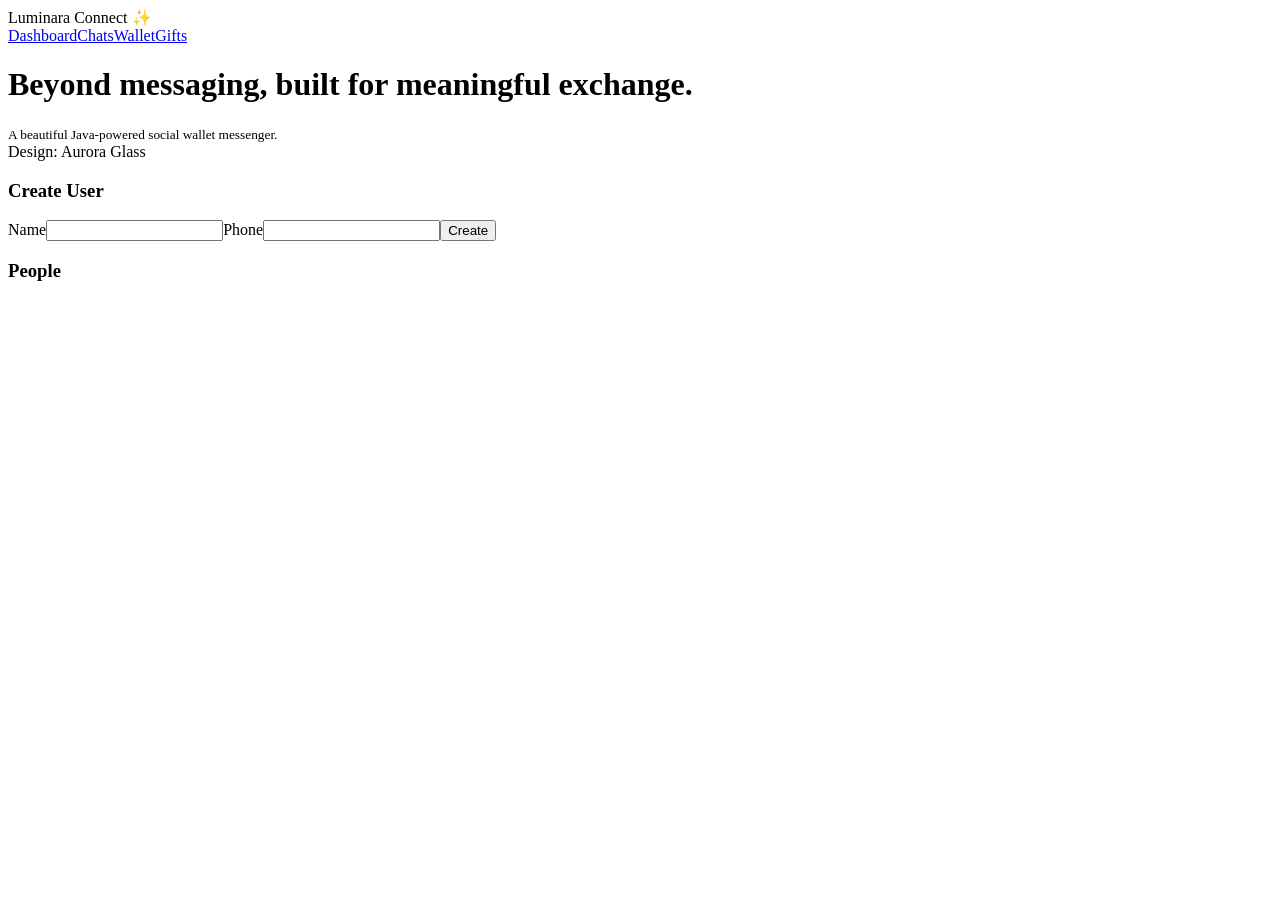
==== src/main/resources/static/index.html @ 7eb255f5 "Add full multi-page UI and wallet transaction timeline" ====
<!doctype html><html><head><meta charset='utf-8'><meta name='viewport' content='width=device-width,initial-scale=1'><title>Luminara Connect</title><link rel='stylesheet' href='/css/styles.css'><script defer src='/js/app.js'></script></head>
<body><div class='layout'>
<aside class='sidebar'><div class='brand'>Luminara Connect ✨</div><nav class='nav'><a class='active' href='/index.html'>Dashboard</a><a href='/chats.html'>Chats</a><a href='/wallet.html'>Wallet</a><a href='/gifts.html'>Gifts</a></nav></aside>
<main class='content'>
<div class='hero'><div><h1>Beyond messaging, built for meaningful exchange.</h1><small>A beautiful Java-powered social wallet messenger.</small></div><span class='pill'>Design: Aurora Glass</span></div>
<div class='grid two' style='margin-top:16px'>
<section class='card'><h3>Create User</h3><label>Name</label><input id='name'><label>Phone</label><input id='phone'><button id='create'>Create</button><small id='createMsg'></small></section>
<section class='card'><h3>People</h3><div id='people' class='list'></div></section>
</div></main></div>
<script>
async function loadPeople(){const users=await api.get('/api/users');document.getElementById('people').innerHTML=users.map(u=>`<div class='item'><b>${u.displayName}</b><br><small>${u.phoneNumber}</small><div class='stat'>Wallet: $${u.walletBalance}</div></div>`).join('')||'<small>No users yet.</small>';}
document.getElementById('create').onclick=async()=>{try{await api.post('/api/users',{displayName:name.value,phoneNumber:phone.value});showMsg('createMsg','User created');name.value='';phone.value='';loadPeople();}catch(e){showMsg('createMsg',e.message,true)}};
loadPeople();
</script></body></html>
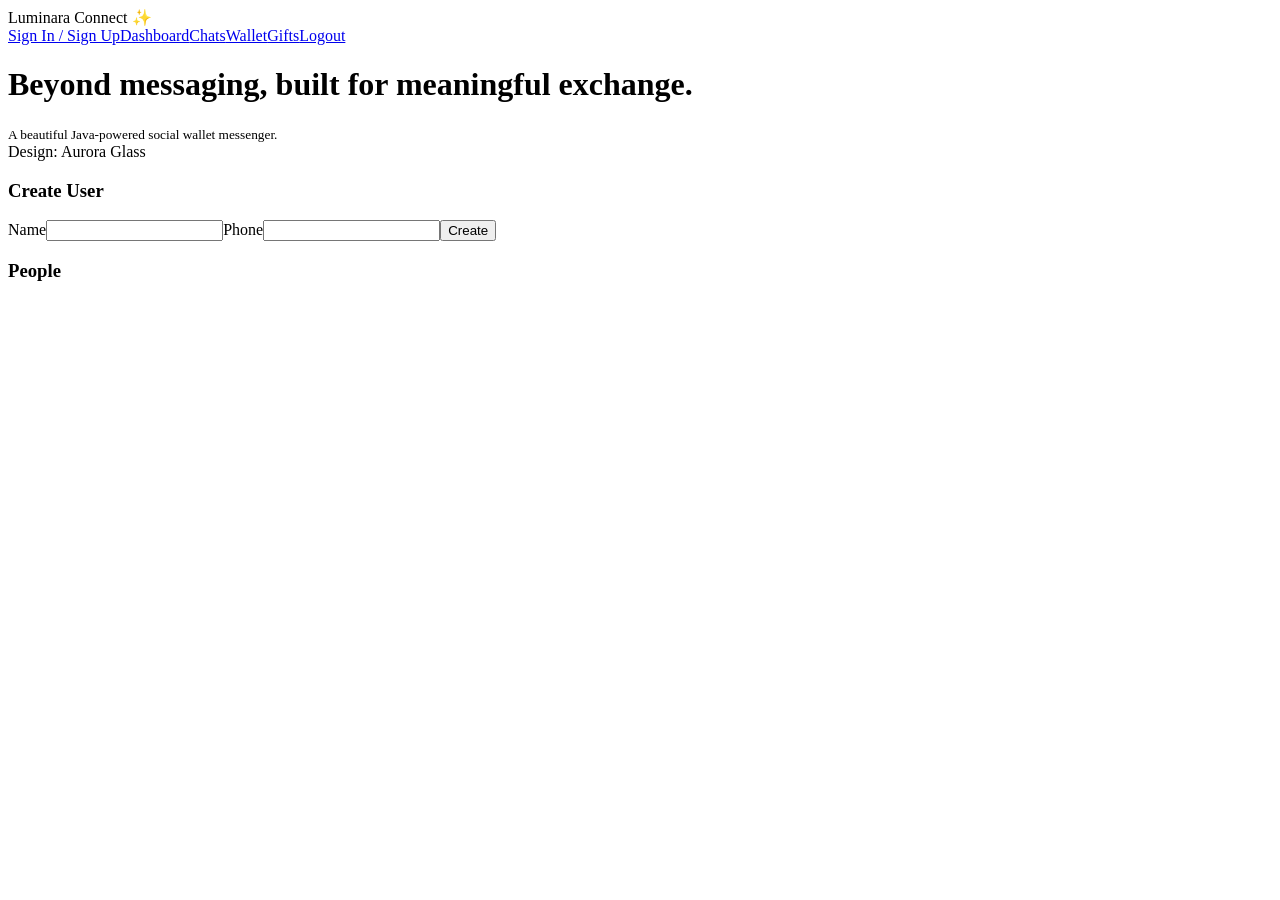
==== commit da004b75: "Add mobile number sign-up/sign-in flow and complete auth page" ====
--- a/src/main/resources/static/index.html
+++ b/src/main/resources/static/index.html
@@ -1,6 +1,6 @@
 <!doctype html><html><head><meta charset='utf-8'><meta name='viewport' content='width=device-width,initial-scale=1'><title>Luminara Connect</title><link rel='stylesheet' href='/css/styles.css'><script defer src='/js/app.js'></script></head>
 <body><div class='layout'>
-<aside class='sidebar'><div class='brand'>Luminara Connect ✨</div><nav class='nav'><a class='active' href='/index.html'>Dashboard</a><a href='/chats.html'>Chats</a><a href='/wallet.html'>Wallet</a><a href='/gifts.html'>Gifts</a></nav></aside>
+<aside class='sidebar'><div class='brand'>Luminara Connect ✨</div><nav class='nav'><a href='/auth.html'>Sign In / Sign Up</a><a class='active' href='/index.html'>Dashboard</a><a href='/chats.html'>Chats</a><a href='/wallet.html'>Wallet</a><a href='/gifts.html'>Gifts</a><a href='javascript:void(0)' onclick='logout()'>Logout</a></nav></aside>
 <main class='content'>
 <div class='hero'><div><h1>Beyond messaging, built for meaningful exchange.</h1><small>A beautiful Java-powered social wallet messenger.</small></div><span class='pill'>Design: Aurora Glass</span></div>
 <div class='grid two' style='margin-top:16px'>
@@ -8,7 +8,8 @@
 <section class='card'><h3>People</h3><div id='people' class='list'></div></section>
 </div></main></div>
 <script>
-async function loadPeople(){const users=await api.get('/api/users');document.getElementById('people').innerHTML=users.map(u=>`<div class='item'><b>${u.displayName}</b><br><small>${u.phoneNumber}</small><div class='stat'>Wallet: $${u.walletBalance}</div></div>`).join('')||'<small>No users yet.</small>';}
+requireAuth();
+async function loadPeople(){const users=await api.get('/api/users');document.getElementById('people').innerHTML=users.map(u=>`<div class='item'><b>${u.displayName}</b><br><small>${u.phoneNumber}</small><div class='stat'>Wallet: $${u.walletBalance}</div></div>`).join('')||'<small>No users yet.</small>';} 
 document.getElementById('create').onclick=async()=>{try{await api.post('/api/users',{displayName:name.value,phoneNumber:phone.value});showMsg('createMsg','User created');name.value='';phone.value='';loadPeople();}catch(e){showMsg('createMsg',e.message,true)}};
 loadPeople();
 </script></body></html>
